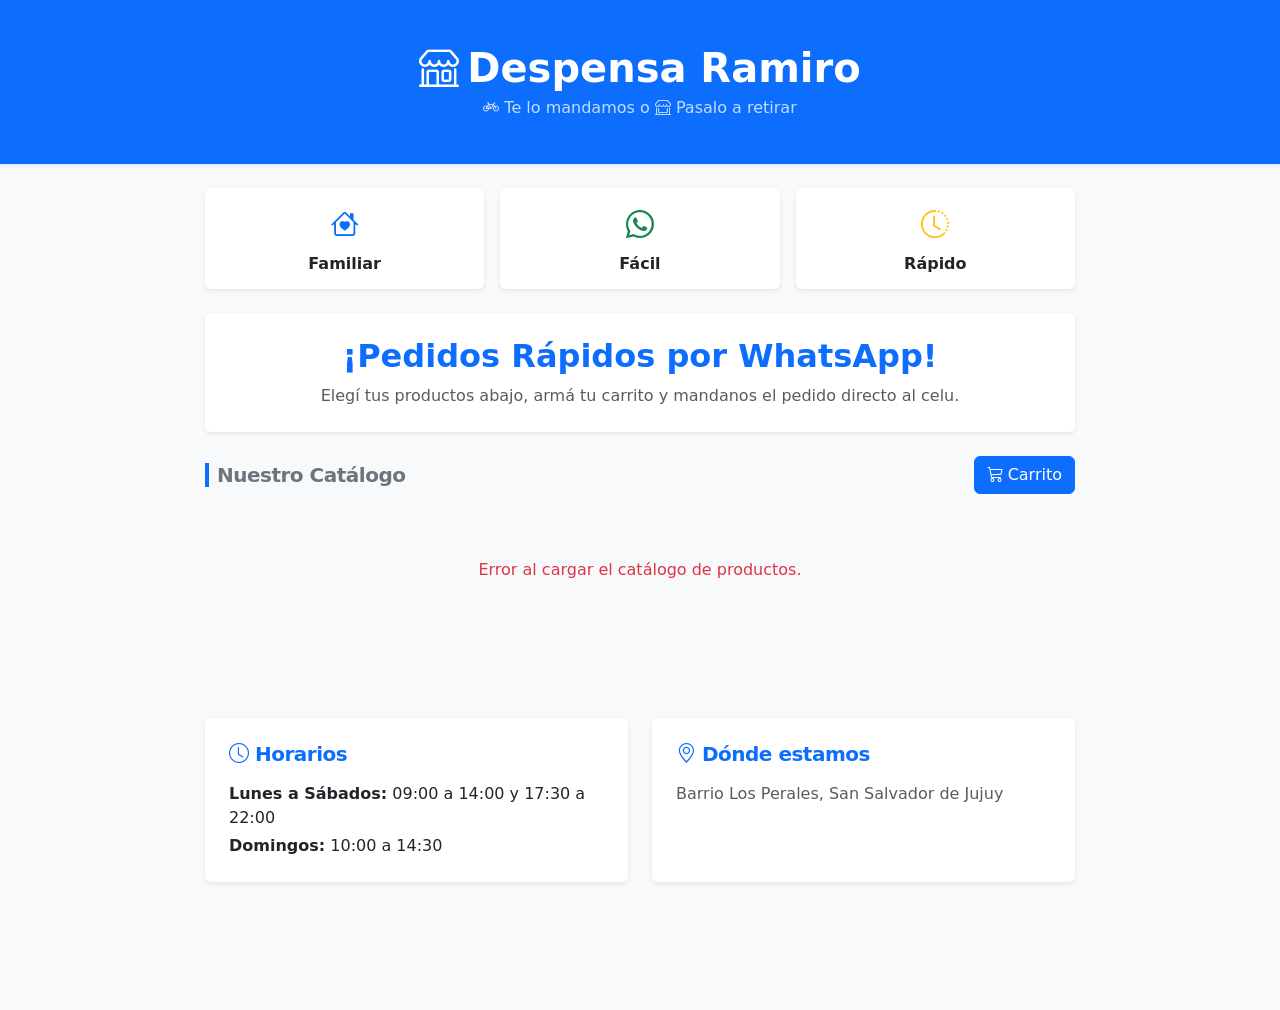
==== index.html @ fd493c64 "Añadiendo funcionalidades" ====
<!DOCTYPE html>
<html lang="es">
<head>
    <meta charset="UTF-8">
    <meta name="viewport" content="width=device-width, initial-scale=1.0">
    <title>Despensa Ramiro - Tu Almacén de Confianza</title>
    <!-- Bootstrap CSS -->
    <link href="https://cdn.jsdelivr.net/npm/bootstrap@5.3.3/dist/css/bootstrap.min.css" rel="stylesheet">
    <!-- Bootstrap Icons -->
    <link rel="stylesheet" href="https://cdn.jsdelivr.net/npm/bootstrap-icons@1.11.3/font/bootstrap-icons.min.css">
    <link rel="stylesheet" href="styles.css">
</head>
<body class="bg-light">

    <header class="bg-primary text-white py-4 shadow-sm sticky-top">
        <div class="container text-center">
            <h1 class="fw-bold mb-1"><i class="bi bi-shop me-2"></i>Despensa Ramiro</h1>
            <p class="mb-0 opacity-75">
                <i class="bi bi-bicycle"></i> Te lo mandamos o 
                <i class="bi bi-shop-window"></i> Pasalo a retirar
            </p>
        </div>
    </header>

    <div class="container my-4">
        
        <div class="row g-3 mb-4">
            <div class="col-4 text-center">
                <div class="bg-white p-3 rounded shadow-sm h-100">
                    <i class="bi bi-house-heart text-primary fs-3"></i>
                    <h6 class="mt-2 fw-bold mb-0">Familiar</h6>
                </div>
            </div>
            <div class="col-4 text-center">
                <div class="bg-white p-3 rounded shadow-sm h-100">
                    <i class="bi bi-whatsapp text-success fs-3"></i>
                    <h6 class="mt-2 fw-bold mb-0">Fácil</h6>
                </div>
            </div>
            <div class="col-4 text-center">
                <div class="bg-white p-3 rounded shadow-sm h-100">
                    <i class="bi bi-clock-history text-warning fs-3"></i>
                    <h6 class="mt-2 fw-bold mb-0">Rápido</h6>
                </div>
            </div>
        </div>

        <div class="card border-0 shadow-sm p-4 mb-4 text-center bg-white">
            <h2 class="text-primary fw-bold">¡Pedidos Rápidos por WhatsApp!</h2>
            <p class="text-muted mb-0">Elegí tus productos abajo, armá tu carrito y mandanos el pedido directo al celu.</p>
        </div>

        <div class="d-flex justify-content-between align-items-center mb-3">
            <h3 class="m-0 border-start border-primary border-4 ps-2 fw-bold text-secondary">Nuestro Catálogo</h3>
            <button class="btn btn-primary position-relative" data-bs-toggle="modal" data-bs-target="#cartModal">
                <i class="bi bi-cart3"></i> Carrito
                <span id="cart-badge" class="position-absolute top-0 start-100 translate-middle badge rounded-pill bg-danger d-none">
                    0
                </span>
            </button>
        </div>
        
        <div class="row g-3" id="contenedor-productos">
            <!-- Los productos se cargarán aquí desde script.js -->
        </div>

        <div class="row mt-5 mb-5 g-4">
            <div class="col-md-6">
                <div class="bg-white p-4 rounded shadow-sm h-100">
                    <h3 class="fw-bold fs-5 mb-3 text-primary"><i class="bi bi-clock"></i> Horarios</h3>
                    <p class="mb-1"><strong>Lunes a Sábados:</strong> 09:00 a 14:00 y 17:30 a 22:00</p>
                    <p class="mb-0"><strong>Domingos:</strong> 10:00 a 14:30</p>
                </div>
            </div>
            <div class="col-md-6">
                <div class="bg-white p-4 rounded shadow-sm h-100">
                    <h3 class="fw-bold fs-5 mb-3 text-primary"><i class="bi bi-geo-alt"></i> Dónde estamos</h3>
                    <p class="mb-0 text-muted">Barrio Los Perales, San Salvador de Jujuy</p>
                </div>
            </div>
        </div>
    </div>

    <!-- Modal del Carrito -->
    <div class="modal fade" id="cartModal" tabindex="-1" aria-labelledby="cartModalLabel" aria-hidden="true">
        <div class="modal-dialog modal-dialog-centered">
            <div class="modal-content">
                <div class="modal-header bg-light">
                    <h5 class="modal-title fw-bold" id="cartModalLabel"><i class="bi bi-cart3 me-2"></i>Tu Pedido</h5>
                    <button type="button" class="btn-close" data-bs-dismiss="modal" aria-label="Close"></button>
                </div>
                <div class="modal-body">
                    <div id="carrito-vacio" class="text-center py-4">
                        <i class="bi bi-cart-x display-4 text-muted"></i>
                        <p class="mt-2 text-muted">Aún no has agregado productos</p>
                    </div>
                    <div id="lista-carrito" class="d-none">
                        <!-- Items del carrito se generan dinámicamente -->
                        <div id="items-contenedor-modal"></div>
                    </div>
                    <hr>
                    <div class="d-flex justify-content-between align-items-center">
                        <span class="fw-bold fs-5">Total Estimado:</span>
                        <span id="total-precio-modal" class="fw-bold fs-4 text-success">$0.00</span>
                    </div>
                </div>
                <div class="modal-footer">
                    <button type="button" class="btn btn-secondary border-0" data-bs-dismiss="modal">Seguir Comprando</button>
                    <button type="button" class="btn btn-success px-4 fw-bold shadow-sm" id="btn-finalizar-pedido" onclick="enviarPedido(event)" disabled>
                        <i class="bi bi-whatsapp"></i> Enviar Pedido
                    </button>
                </div>
            </div>
        </div>
    </div>

    <!-- Modal de Alerta (Stock) -->
    <div class="modal fade" id="alertModal" tabindex="-1" aria-hidden="true">
        <div class="modal-dialog modal-sm modal-dialog-centered">
            <div class="modal-content border-0 shadow">
                <div class="modal-body text-center p-4">
                    <i class="bi bi-exclamation-triangle text-warning display-4"></i>
                    <h5 class="fw-bold mt-3">¡Atención!</h5>
                    <p id="alertModalMessage" class="text-muted mb-0">Has alcanzado el límite de stock disponible.</p>
                    <button type="button" class="btn btn-primary w-100 mt-4 fw-bold" data-bs-dismiss="modal">Entendido</button>
                </div>
            </div>
        </div>
    </div>

    <!-- Barra fija inferior para el móvil -->
    <div class="barra-pedido d-md-none bg-white border-top p-3 fixed-bottom shadow-lg">
        <div class="container d-flex justify-content-between align-items-center">
            <div class="total-texto d-flex flex-column">
                <small class="text-muted fw-bold">TOTAL ESTIMADO</small>
                <span id="total-precio" class="fw-bold text-success fs-5">$0.00</span>
            </div>
            <button class="btn btn-success fw-bold px-4" data-bs-toggle="modal" data-bs-target="#cartModal">
                Ver Carrito
            </button>
        </div>
    </div>

    <!-- Bootstrap JS Bundle -->
    <script src="https://cdn.jsdelivr.net/npm/bootstrap@5.3.3/dist/js/bootstrap.bundle.min.js"></script>
    <script src="script.js"></script>
</body>
</html>
---- styles.css ----
/* Estilos personalizados para Despensa Ramiro */
:root {
    --primary-color: #0d6efd;
}

body {
    background-color: #f8f9fa;
    font-family: 'Segoe UI', system-ui, -apple-system, sans-serif;
    padding-bottom: 80px; /* Espacio para la barra fija */
}

/* Header sticky con blur opcional */
header {
    z-index: 1030;
    backdrop-filter: blur(5px);
    -webkit-backdrop-filter: blur(5px);
}

/* Catálogo */
.card {
    transition: transform 0.2s ease;
}

.card:hover {
    transform: translateY(-3px);
}

.card-img-top {
    transition: opacity 0.3s;
}

.card:hover .card-img-top {
    opacity: 0.9;
}

/* Barra inferior móvil */
.barra-pedido {
    z-index: 1040;
}

@media (min-width: 768px) {
    .barra-pedido {
        display: none !important;
    }
}

/* Ajustes para el Modal */
.modal-body {
    max-height: 400px;
    overflow-y: auto;
}

/* Estilo para items agotados */
.btn:disabled {
    cursor: not-allowed;
}

/* Badge del carrito con animación si cambia (opcional) */
#cart-badge {
    transition: all 0.3s;
}

/* Títulos de sección */
h3 {
    font-size: 1.25rem;
    letter-spacing: -0.5px;
}

.container {
    max-width: 900px;
    margin: 20px auto;
    padding: 0 15px;
}

/* Estilos de la nueva sección Features */
.features-grid {
    display: grid;
    grid-template-columns: repeat(3, 1fr);
    gap: 15px;
    margin-bottom: 25px;
}

.feature-item {
    background: white;
    padding: 15px 10px;
    border-radius: 10px;
    text-align: center;
    box-shadow: 0 2px 5px rgba(0,0,0,0.05);
}

.feature-item i {
    font-size: 1.5rem;
    color: #2563eb;
    margin-bottom: 8px;
}

.feature-item h4 {
    font-size: 0.9rem;
    color: #1e293b;
    margin-bottom: 4px;
}

.feature-item p {
    font-size: 0.75rem;
    color: #64748b;
}

@media (max-width: 600px) {
    .features-grid {
        grid-template-columns: 1fr;
    }
}

.banner {
    background-color: #ffffff;
    padding: 20px;
    border-radius: 12px;
    text-align: center;
    margin-bottom: 30px;
    box-shadow: 0 4px 6px rgba(0,0,0,0.05);
    border-left: 5px solid #25d366;
}

.banner h2 {
    color: #1e3a8a;
    margin-bottom: 10px;
}

.catalog-title {
    margin-bottom: 20px;
    color: #1e293b;
    font-size: 1.4rem;
    border-bottom: 2px solid #e2e8f0;
    padding-bottom: 10px;
    display: flex;
    align-items: center;
    gap: 10px;
}

.grid-productos {
    display: grid;
    grid-template-columns: repeat(auto-fill, minmax(200px, 1fr));
    gap: 20px;
    margin-bottom: 40px;
}

.producto-card {
    background: white;
    border-radius: 12px;
    padding: 15px;
    text-align: center;
    box-shadow: 0 4px 6px rgba(0,0,0,0.05);
    display: flex;
    flex-direction: column;
    justify-content: space-between;
    border: 1px solid #e2e8f0;
    transition: transform 0.2s, box-shadow 0.2s;
}

.producto-card:hover {
    transform: translateY(-5px);
    box-shadow: 0 8px 15px rgba(0,0,0,0.1);
}

.producto-img {
    width: 100%;
    height: 140px;
    object-fit: cover;
    border-radius: 8px;
    background-color: #f1f5f9;
    margin-bottom: 12px;
}

.producto-nombre {
    font-size: 1.05rem;
    font-weight: 600;
    margin-bottom: 8px;
    color: #0f172a;
}

.producto-precio {
    color: #16a34a;
    font-weight: 800;
    font-size: 1.25rem;
    margin-bottom: 15px;
}

.btn-agregar {
    background-color: #1e3a8a;
    color: white;
    border: none;
    padding: 10px;
    border-radius: 6px;
    cursor: pointer;
    font-size: 0.9rem;
    font-weight: 600;
    width: 100%;
    transition: background 0.2s;
    display: flex;
    justify-content: center;
    align-items: center;
    gap: 8px;
}

.btn-agregar:hover {
    background-color: #1d4ed8;
}

/* Estilos de la nueva sección Info/Contacto */
.info-section {
    display: grid;
    grid-template-columns: repeat(auto-fit, minmax(250px, 1fr));
    gap: 20px;
    margin-bottom: 30px;
}

.info-box {
    background: #e2e8f0;
    padding: 20px;
    border-radius: 10px;
    color: #334155;
}

.info-box h3 {
    margin-bottom: 10px;
    color: #0f172a;
    display: flex;
    align-items: center;
    gap: 8px;
}

.info-box p {
    font-size: 0.9rem;
    margin-bottom: 5px;
}

/* Barra fija inferior mejorada */
.barra-pedido {
    position: fixed;
    bottom: 0;
    left: 0;
    right: 0;
    background-color: white;
    padding: 15px 20px;
    box-shadow: 0 -4px 15px rgba(0,0,0,0.1);
    display: flex;
    justify-content: space-between;
    align-items: center;
    z-index: 1000;
}

.total-texto {
    font-size: 0.9rem;
    font-weight: 600;
    color: #64748b;
    line-height: 1.2;
}

#total-precio {
    font-size: 1.4rem;
    font-weight: 800;
    color: #16a34a;
}

.btn-whatsapp {
    background: linear-gradient(135deg, #25d366, #128c7e);
    color: white;
    text-decoration: none;
    padding: 12px 25px;
    border-radius: 8px;
    font-weight: bold;
    font-size: 1.05rem;
    display: flex;
    align-items: center;
    gap: 10px;
    box-shadow: 0 4px 10px rgba(37, 211, 102, 0.3);
    transition: transform 0.2s;
}

.btn-whatsapp:hover {
    transform: scale(1.02);
}

@media (max-width: 400px) {
    .btn-whatsapp {
        padding: 10px 15px;
        font-size: 0.95rem;
    }
}
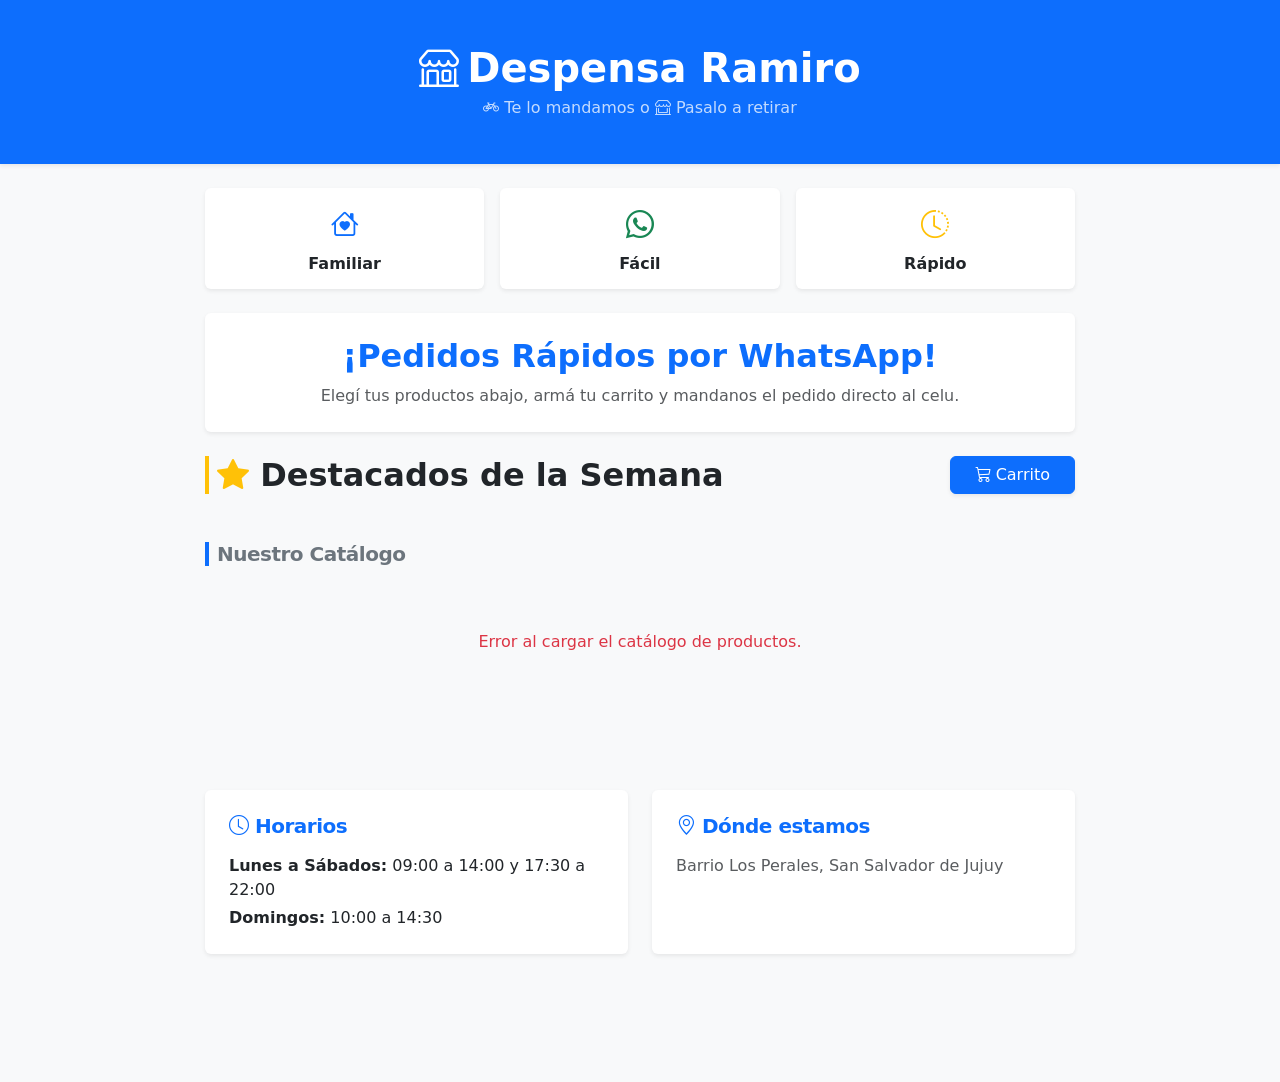
==== commit cb757016: "Añadiendo más productos y productos destacados" ====
--- a/index.html
+++ b/index.html
@@ -4,9 +4,7 @@
     <meta charset="UTF-8">
     <meta name="viewport" content="width=device-width, initial-scale=1.0">
     <title>Despensa Ramiro - Tu Almacén de Confianza</title>
-    <!-- Bootstrap CSS -->
     <link href="https://cdn.jsdelivr.net/npm/bootstrap@5.3.3/dist/css/bootstrap.min.css" rel="stylesheet">
-    <!-- Bootstrap Icons -->
     <link rel="stylesheet" href="https://cdn.jsdelivr.net/npm/bootstrap-icons@1.11.3/font/bootstrap-icons.min.css">
     <link rel="stylesheet" href="styles.css">
 </head>
@@ -50,19 +48,27 @@
             <p class="text-muted mb-0">Elegí tus productos abajo, armá tu carrito y mandanos el pedido directo al celu.</p>
         </div>
 
-        <div class="d-flex justify-content-between align-items-center mb-3">
-            <h3 class="m-0 border-start border-primary border-4 ps-2 fw-bold text-secondary">Nuestro Catálogo</h3>
-            <button class="btn btn-primary position-relative" data-bs-toggle="modal" data-bs-target="#cartModal">
+        <div class="d-flex justify-content-between align-items-center mb-4">
+            <h2 class="m-0 border-start border-warning border-4 ps-2 fw-bold text-dark">
+                <i class="bi bi-star-fill text-warning"></i> Destacados de la Semana
+            </h2>
+            <button class="btn btn-primary position-relative px-4 shadow-sm" data-bs-toggle="modal" data-bs-target="#cartModal">
                 <i class="bi bi-cart3"></i> Carrito
                 <span id="cart-badge" class="position-absolute top-0 start-100 translate-middle badge rounded-pill bg-danger d-none">
                     0
                 </span>
             </button>
         </div>
+
+        <div class="row g-4 mb-5" id="contenedor-destacados">
+            </div>
+
+        <div class="d-flex justify-content-between align-items-center mb-3">
+            <h3 class="m-0 border-start border-primary border-4 ps-2 fw-bold text-secondary">Nuestro Catálogo</h3>
+        </div>
         
         <div class="row g-3" id="contenedor-productos">
-            <!-- Los productos se cargarán aquí desde script.js -->
-        </div>
+            </div>
 
         <div class="row mt-5 mb-5 g-4">
             <div class="col-md-6">
@@ -81,7 +87,6 @@
         </div>
     </div>
 
-    <!-- Modal del Carrito -->
     <div class="modal fade" id="cartModal" tabindex="-1" aria-labelledby="cartModalLabel" aria-hidden="true">
         <div class="modal-dialog modal-dialog-centered">
             <div class="modal-content">
@@ -95,7 +100,6 @@
                         <p class="mt-2 text-muted">Aún no has agregado productos</p>
                     </div>
                     <div id="lista-carrito" class="d-none">
-                        <!-- Items del carrito se generan dinámicamente -->
                         <div id="items-contenedor-modal"></div>
                     </div>
                     <hr>
@@ -114,7 +118,6 @@
         </div>
     </div>
 
-    <!-- Modal de Alerta (Stock) -->
     <div class="modal fade" id="alertModal" tabindex="-1" aria-hidden="true">
         <div class="modal-dialog modal-sm modal-dialog-centered">
             <div class="modal-content border-0 shadow">
@@ -128,7 +131,6 @@
         </div>
     </div>
 
-    <!-- Barra fija inferior para el móvil -->
     <div class="barra-pedido d-md-none bg-white border-top p-3 fixed-bottom shadow-lg">
         <div class="container d-flex justify-content-between align-items-center">
             <div class="total-texto d-flex flex-column">
@@ -141,7 +143,6 @@
         </div>
     </div>
 
-    <!-- Bootstrap JS Bundle -->
     <script src="https://cdn.jsdelivr.net/npm/bootstrap@5.3.3/dist/js/bootstrap.bundle.min.js"></script>
     <script src="script.js"></script>
 </body>
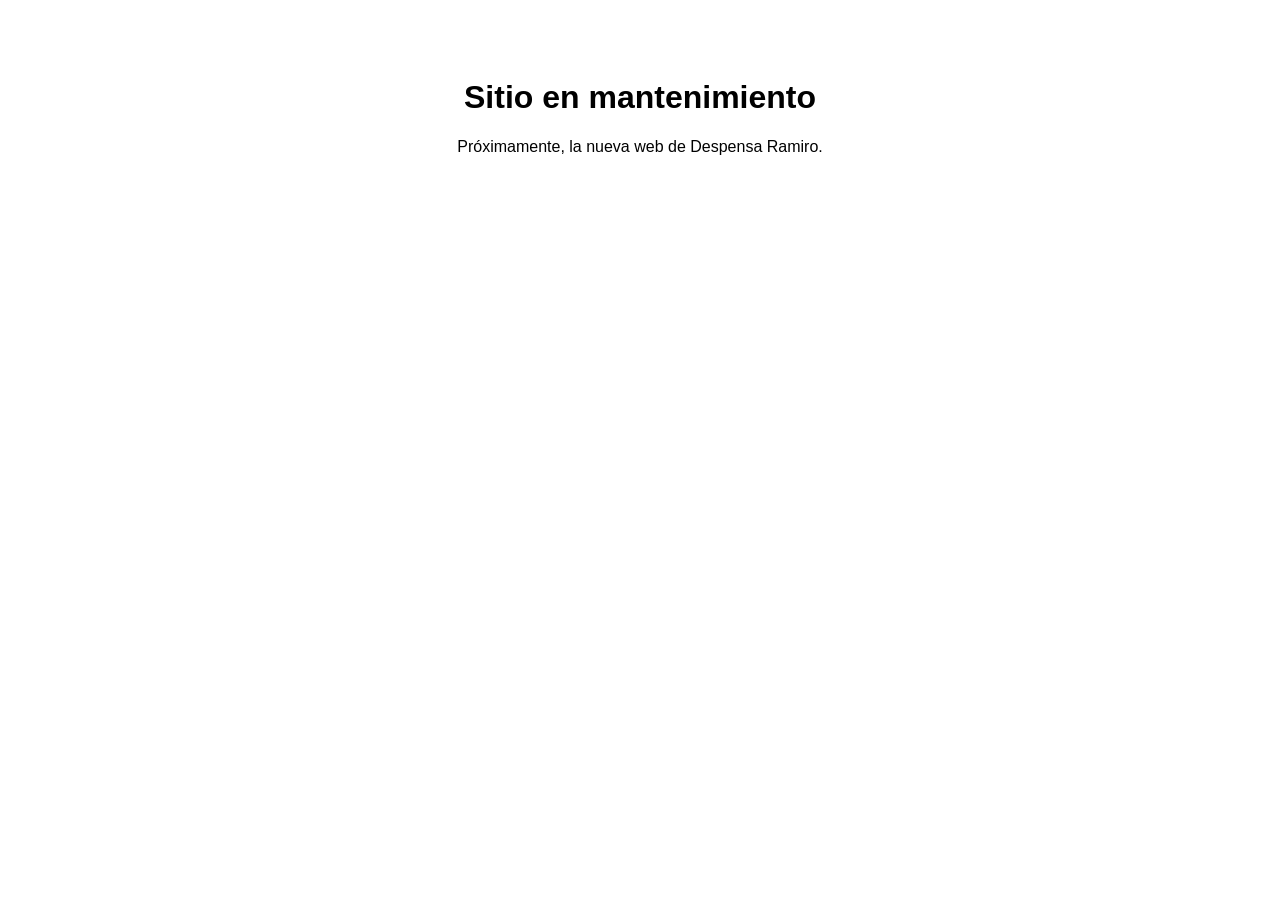
==== commit 7fa9d134: "Pantalla de mantenimiento" ====
--- a/index.html
+++ b/index.html
@@ -1,149 +1,8 @@
 <!DOCTYPE html>
-<html lang="es">
-<head>
-    <meta charset="UTF-8">
-    <meta name="viewport" content="width=device-width, initial-scale=1.0">
-    <title>Despensa Ramiro - Tu Almacén de Confianza</title>
-    <link href="https://cdn.jsdelivr.net/npm/bootstrap@5.3.3/dist/css/bootstrap.min.css" rel="stylesheet">
-    <link rel="stylesheet" href="https://cdn.jsdelivr.net/npm/bootstrap-icons@1.11.3/font/bootstrap-icons.min.css">
-    <link rel="stylesheet" href="styles.css">
-</head>
-<body class="bg-light">
-
-    <header class="bg-primary text-white py-4 shadow-sm sticky-top">
-        <div class="container text-center">
-            <h1 class="fw-bold mb-1"><i class="bi bi-shop me-2"></i>Despensa Ramiro</h1>
-            <p class="mb-0 opacity-75">
-                <i class="bi bi-bicycle"></i> Te lo mandamos o 
-                <i class="bi bi-shop-window"></i> Pasalo a retirar
-            </p>
-        </div>
-    </header>
-
-    <div class="container my-4">
-        
-        <div class="row g-3 mb-4">
-            <div class="col-4 text-center">
-                <div class="bg-white p-3 rounded shadow-sm h-100">
-                    <i class="bi bi-house-heart text-primary fs-3"></i>
-                    <h6 class="mt-2 fw-bold mb-0">Familiar</h6>
-                </div>
-            </div>
-            <div class="col-4 text-center">
-                <div class="bg-white p-3 rounded shadow-sm h-100">
-                    <i class="bi bi-whatsapp text-success fs-3"></i>
-                    <h6 class="mt-2 fw-bold mb-0">Fácil</h6>
-                </div>
-            </div>
-            <div class="col-4 text-center">
-                <div class="bg-white p-3 rounded shadow-sm h-100">
-                    <i class="bi bi-clock-history text-warning fs-3"></i>
-                    <h6 class="mt-2 fw-bold mb-0">Rápido</h6>
-                </div>
-            </div>
-        </div>
-
-        <div class="card border-0 shadow-sm p-4 mb-4 text-center bg-white">
-            <h2 class="text-primary fw-bold">¡Pedidos Rápidos por WhatsApp!</h2>
-            <p class="text-muted mb-0">Elegí tus productos abajo, armá tu carrito y mandanos el pedido directo al celu.</p>
-        </div>
-
-        <div class="d-flex justify-content-between align-items-center mb-4">
-            <h2 class="m-0 border-start border-warning border-4 ps-2 fw-bold text-dark">
-                <i class="bi bi-star-fill text-warning"></i> Destacados de la Semana
-            </h2>
-            <button class="btn btn-primary position-relative px-4 shadow-sm" data-bs-toggle="modal" data-bs-target="#cartModal">
-                <i class="bi bi-cart3"></i> Carrito
-                <span id="cart-badge" class="position-absolute top-0 start-100 translate-middle badge rounded-pill bg-danger d-none">
-                    0
-                </span>
-            </button>
-        </div>
-
-        <div class="row g-4 mb-5" id="contenedor-destacados">
-            </div>
-
-        <div class="d-flex justify-content-between align-items-center mb-3">
-            <h3 class="m-0 border-start border-primary border-4 ps-2 fw-bold text-secondary">Nuestro Catálogo</h3>
-        </div>
-        
-        <div class="row g-3" id="contenedor-productos">
-            </div>
-
-        <div class="row mt-5 mb-5 g-4">
-            <div class="col-md-6">
-                <div class="bg-white p-4 rounded shadow-sm h-100">
-                    <h3 class="fw-bold fs-5 mb-3 text-primary"><i class="bi bi-clock"></i> Horarios</h3>
-                    <p class="mb-1"><strong>Lunes a Sábados:</strong> 09:00 a 14:00 y 17:30 a 22:00</p>
-                    <p class="mb-0"><strong>Domingos:</strong> 10:00 a 14:30</p>
-                </div>
-            </div>
-            <div class="col-md-6">
-                <div class="bg-white p-4 rounded shadow-sm h-100">
-                    <h3 class="fw-bold fs-5 mb-3 text-primary"><i class="bi bi-geo-alt"></i> Dónde estamos</h3>
-                    <p class="mb-0 text-muted">Barrio Los Perales, San Salvador de Jujuy</p>
-                </div>
-            </div>
-        </div>
-    </div>
-
-    <div class="modal fade" id="cartModal" tabindex="-1" aria-labelledby="cartModalLabel" aria-hidden="true">
-        <div class="modal-dialog modal-dialog-centered">
-            <div class="modal-content">
-                <div class="modal-header bg-light">
-                    <h5 class="modal-title fw-bold" id="cartModalLabel"><i class="bi bi-cart3 me-2"></i>Tu Pedido</h5>
-                    <button type="button" class="btn-close" data-bs-dismiss="modal" aria-label="Close"></button>
-                </div>
-                <div class="modal-body">
-                    <div id="carrito-vacio" class="text-center py-4">
-                        <i class="bi bi-cart-x display-4 text-muted"></i>
-                        <p class="mt-2 text-muted">Aún no has agregado productos</p>
-                    </div>
-                    <div id="lista-carrito" class="d-none">
-                        <div id="items-contenedor-modal"></div>
-                    </div>
-                    <hr>
-                    <div class="d-flex justify-content-between align-items-center">
-                        <span class="fw-bold fs-5">Total Estimado:</span>
-                        <span id="total-precio-modal" class="fw-bold fs-4 text-success">$0.00</span>
-                    </div>
-                </div>
-                <div class="modal-footer">
-                    <button type="button" class="btn btn-secondary border-0" data-bs-dismiss="modal">Seguir Comprando</button>
-                    <button type="button" class="btn btn-success px-4 fw-bold shadow-sm" id="btn-finalizar-pedido" onclick="enviarPedido(event)" disabled>
-                        <i class="bi bi-whatsapp"></i> Enviar Pedido
-                    </button>
-                </div>
-            </div>
-        </div>
-    </div>
-
-    <div class="modal fade" id="alertModal" tabindex="-1" aria-hidden="true">
-        <div class="modal-dialog modal-sm modal-dialog-centered">
-            <div class="modal-content border-0 shadow">
-                <div class="modal-body text-center p-4">
-                    <i class="bi bi-exclamation-triangle text-warning display-4"></i>
-                    <h5 class="fw-bold mt-3">¡Atención!</h5>
-                    <p id="alertModalMessage" class="text-muted mb-0">Has alcanzado el límite de stock disponible.</p>
-                    <button type="button" class="btn btn-primary w-100 mt-4 fw-bold" data-bs-dismiss="modal">Entendido</button>
-                </div>
-            </div>
-        </div>
-    </div>
-
-    <div class="barra-pedido d-md-none bg-white border-top p-3 fixed-bottom shadow-lg">
-        <div class="container d-flex justify-content-between align-items-center">
-            <div class="total-texto d-flex flex-column">
-                <small class="text-muted fw-bold">TOTAL ESTIMADO</small>
-                <span id="total-precio" class="fw-bold text-success fs-5">$0.00</span>
-            </div>
-            <button class="btn btn-success fw-bold px-4" data-bs-toggle="modal" data-bs-target="#cartModal">
-                Ver Carrito
-            </button>
-        </div>
-    </div>
-
-    <script src="https://cdn.jsdelivr.net/npm/bootstrap@5.3.3/dist/js/bootstrap.bundle.min.js"></script>
-    <script src="script.js"></script>
+<html>
+<head><title>Mantenimiento</title></head>
+<body style="text-align: center; padding: 50px; font-family: sans-serif;">
+    <h1>Sitio en mantenimiento</h1>
+    <p>Próximamente, la nueva web de Despensa Ramiro.</p>
 </body>
 </html>
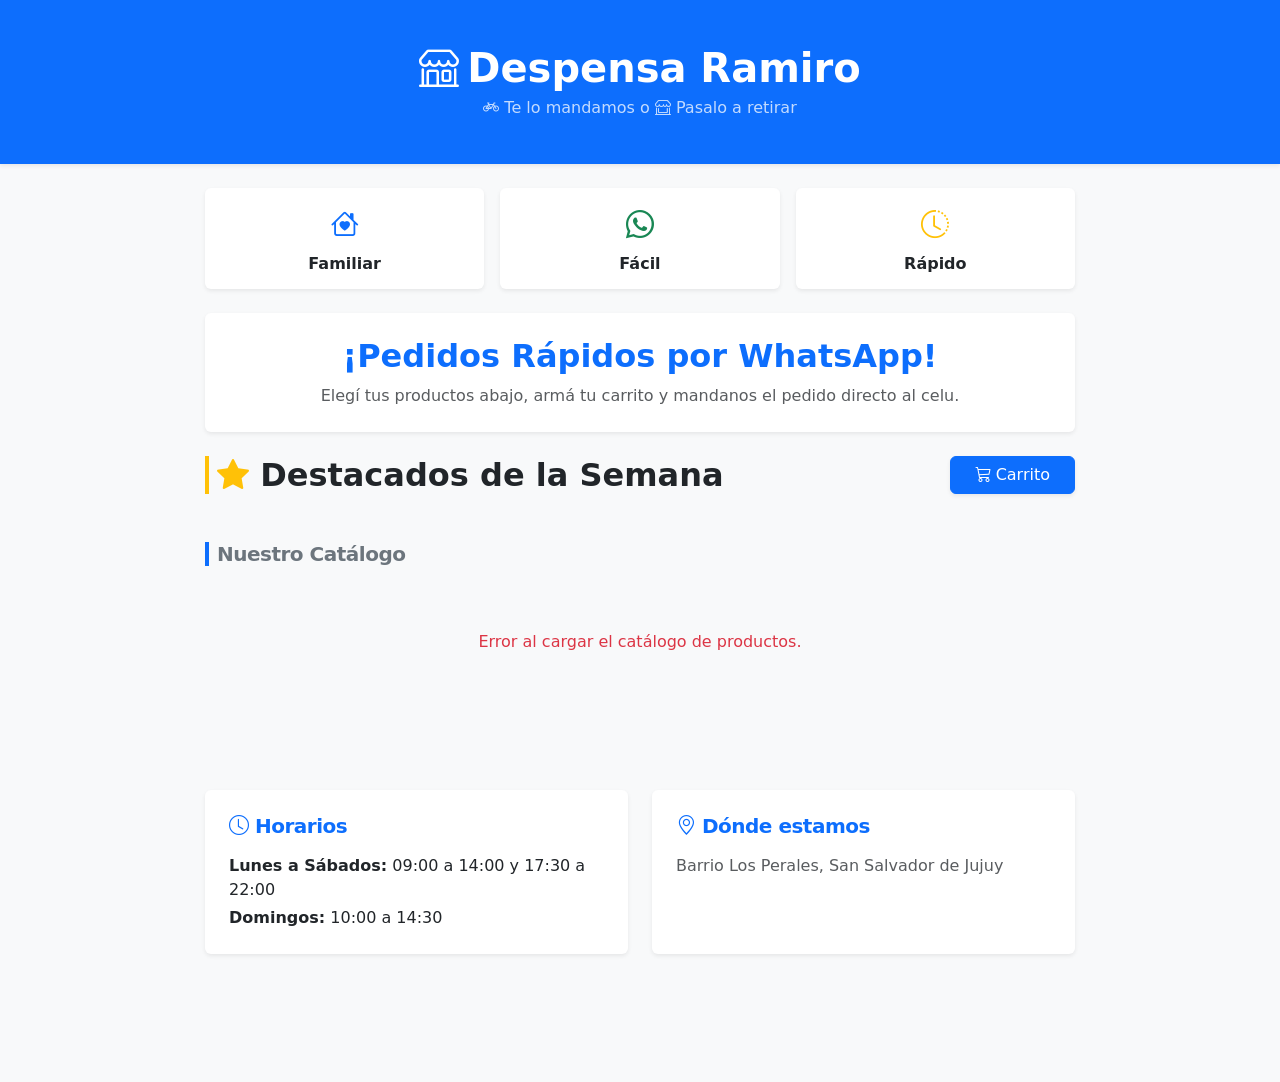
==== commit 6d2d8a00: "Nombre arreglado" ====
--- a/index.html
+++ b/index.html
@@ -1,8 +1,149 @@
-<!DOCTYPE html>
-<html>
-<head><title>Mantenimiento</title></head>
-<body style="text-align: center; padding: 50px; font-family: sans-serif;">
-    <h1>Sitio en mantenimiento</h1>
-    <p>Próximamente, la nueva web de Despensa Ramiro.</p>
-</body>
+<!DOCTYPE html>
+<html lang="es">
+<head>
+    <meta charset="UTF-8">
+    <meta name="viewport" content="width=device-width, initial-scale=1.0">
+    <title>Despensa Ramiro - Tu Almacén de Confianza</title>
+    <link href="https://cdn.jsdelivr.net/npm/bootstrap@5.3.3/dist/css/bootstrap.min.css" rel="stylesheet">
+    <link rel="stylesheet" href="https://cdn.jsdelivr.net/npm/bootstrap-icons@1.11.3/font/bootstrap-icons.min.css">
+    <link rel="stylesheet" href="styles.css">
+</head>
+<body class="bg-light">
+
+    <header class="bg-primary text-white py-4 shadow-sm sticky-top">
+        <div class="container text-center">
+            <h1 class="fw-bold mb-1"><i class="bi bi-shop me-2"></i>Despensa Ramiro</h1>
+            <p class="mb-0 opacity-75">
+                <i class="bi bi-bicycle"></i> Te lo mandamos o 
+                <i class="bi bi-shop-window"></i> Pasalo a retirar
+            </p>
+        </div>
+    </header>
+
+    <div class="container my-4">
+        
+        <div class="row g-3 mb-4">
+            <div class="col-4 text-center">
+                <div class="bg-white p-3 rounded shadow-sm h-100">
+                    <i class="bi bi-house-heart text-primary fs-3"></i>
+                    <h6 class="mt-2 fw-bold mb-0">Familiar</h6>
+                </div>
+            </div>
+            <div class="col-4 text-center">
+                <div class="bg-white p-3 rounded shadow-sm h-100">
+                    <i class="bi bi-whatsapp text-success fs-3"></i>
+                    <h6 class="mt-2 fw-bold mb-0">Fácil</h6>
+                </div>
+            </div>
+            <div class="col-4 text-center">
+                <div class="bg-white p-3 rounded shadow-sm h-100">
+                    <i class="bi bi-clock-history text-warning fs-3"></i>
+                    <h6 class="mt-2 fw-bold mb-0">Rápido</h6>
+                </div>
+            </div>
+        </div>
+
+        <div class="card border-0 shadow-sm p-4 mb-4 text-center bg-white">
+            <h2 class="text-primary fw-bold">¡Pedidos Rápidos por WhatsApp!</h2>
+            <p class="text-muted mb-0">Elegí tus productos abajo, armá tu carrito y mandanos el pedido directo al celu.</p>
+        </div>
+
+        <div class="d-flex justify-content-between align-items-center mb-4">
+            <h2 class="m-0 border-start border-warning border-4 ps-2 fw-bold text-dark">
+                <i class="bi bi-star-fill text-warning"></i> Destacados de la Semana
+            </h2>
+            <button class="btn btn-primary position-relative px-4 shadow-sm" data-bs-toggle="modal" data-bs-target="#cartModal">
+                <i class="bi bi-cart3"></i> Carrito
+                <span id="cart-badge" class="position-absolute top-0 start-100 translate-middle badge rounded-pill bg-danger d-none">
+                    0
+                </span>
+            </button>
+        </div>
+
+        <div class="row g-4 mb-5" id="contenedor-destacados">
+            </div>
+
+        <div class="d-flex justify-content-between align-items-center mb-3">
+            <h3 class="m-0 border-start border-primary border-4 ps-2 fw-bold text-secondary">Nuestro Catálogo</h3>
+        </div>
+        
+        <div class="row g-3" id="contenedor-productos">
+            </div>
+
+        <div class="row mt-5 mb-5 g-4">
+            <div class="col-md-6">
+                <div class="bg-white p-4 rounded shadow-sm h-100">
+                    <h3 class="fw-bold fs-5 mb-3 text-primary"><i class="bi bi-clock"></i> Horarios</h3>
+                    <p class="mb-1"><strong>Lunes a Sábados:</strong> 09:00 a 14:00 y 17:30 a 22:00</p>
+                    <p class="mb-0"><strong>Domingos:</strong> 10:00 a 14:30</p>
+                </div>
+            </div>
+            <div class="col-md-6">
+                <div class="bg-white p-4 rounded shadow-sm h-100">
+                    <h3 class="fw-bold fs-5 mb-3 text-primary"><i class="bi bi-geo-alt"></i> Dónde estamos</h3>
+                    <p class="mb-0 text-muted">Barrio Los Perales, San Salvador de Jujuy</p>
+                </div>
+            </div>
+        </div>
+    </div>
+
+    <div class="modal fade" id="cartModal" tabindex="-1" aria-labelledby="cartModalLabel" aria-hidden="true">
+        <div class="modal-dialog modal-dialog-centered">
+            <div class="modal-content">
+                <div class="modal-header bg-light">
+                    <h5 class="modal-title fw-bold" id="cartModalLabel"><i class="bi bi-cart3 me-2"></i>Tu Pedido</h5>
+                    <button type="button" class="btn-close" data-bs-dismiss="modal" aria-label="Close"></button>
+                </div>
+                <div class="modal-body">
+                    <div id="carrito-vacio" class="text-center py-4">
+                        <i class="bi bi-cart-x display-4 text-muted"></i>
+                        <p class="mt-2 text-muted">Aún no has agregado productos</p>
+                    </div>
+                    <div id="lista-carrito" class="d-none">
+                        <div id="items-contenedor-modal"></div>
+                    </div>
+                    <hr>
+                    <div class="d-flex justify-content-between align-items-center">
+                        <span class="fw-bold fs-5">Total Estimado:</span>
+                        <span id="total-precio-modal" class="fw-bold fs-4 text-success">$0.00</span>
+                    </div>
+                </div>
+                <div class="modal-footer">
+                    <button type="button" class="btn btn-secondary border-0" data-bs-dismiss="modal">Seguir Comprando</button>
+                    <button type="button" class="btn btn-success px-4 fw-bold shadow-sm" id="btn-finalizar-pedido" onclick="enviarPedido(event)" disabled>
+                        <i class="bi bi-whatsapp"></i> Enviar Pedido
+                    </button>
+                </div>
+            </div>
+        </div>
+    </div>
+
+    <div class="modal fade" id="alertModal" tabindex="-1" aria-hidden="true">
+        <div class="modal-dialog modal-sm modal-dialog-centered">
+            <div class="modal-content border-0 shadow">
+                <div class="modal-body text-center p-4">
+                    <i class="bi bi-exclamation-triangle text-warning display-4"></i>
+                    <h5 class="fw-bold mt-3">¡Atención!</h5>
+                    <p id="alertModalMessage" class="text-muted mb-0">Has alcanzado el límite de stock disponible.</p>
+                    <button type="button" class="btn btn-primary w-100 mt-4 fw-bold" data-bs-dismiss="modal">Entendido</button>
+                </div>
+            </div>
+        </div>
+    </div>
+
+    <div class="barra-pedido d-md-none bg-white border-top p-3 fixed-bottom shadow-lg">
+        <div class="container d-flex justify-content-between align-items-center">
+            <div class="total-texto d-flex flex-column">
+                <small class="text-muted fw-bold">TOTAL ESTIMADO</small>
+                <span id="total-precio" class="fw-bold text-success fs-5">$0.00</span>
+            </div>
+            <button class="btn btn-success fw-bold px-4" data-bs-toggle="modal" data-bs-target="#cartModal">
+                Ver Carrito
+            </button>
+        </div>
+    </div>
+
+    <script src="https://cdn.jsdelivr.net/npm/bootstrap@5.3.3/dist/js/bootstrap.bundle.min.js"></script>
+    <script src="script.js"></script>
+</body>
 </html>
--- a/styles.css
+++ b/styles.css
@@ -0,0 +1,289 @@
+/* Estilos personalizados para Despensa Ramiro */
+:root {
+    --primary-color: #0d6efd;
+}
+
+body {
+    background-color: #f8f9fa;
+    font-family: 'Segoe UI', system-ui, -apple-system, sans-serif;
+    padding-bottom: 80px; /* Espacio para la barra fija */
+}
+
+/* Header sticky con blur opcional */
+header {
+    z-index: 1030;
+    backdrop-filter: blur(5px);
+    -webkit-backdrop-filter: blur(5px);
+}
+
+/* Catálogo */
+.card {
+    transition: transform 0.2s ease;
+}
+
+.card:hover {
+    transform: translateY(-3px);
+}
+
+.card-img-top {
+    transition: opacity 0.3s;
+}
+
+.card:hover .card-img-top {
+    opacity: 0.9;
+}
+
+/* Barra inferior móvil */
+.barra-pedido {
+    z-index: 1040;
+}
+
+@media (min-width: 768px) {
+    .barra-pedido {
+        display: none !important;
+    }
+}
+
+/* Ajustes para el Modal */
+.modal-body {
+    max-height: 400px;
+    overflow-y: auto;
+}
+
+/* Estilo para items agotados */
+.btn:disabled {
+    cursor: not-allowed;
+}
+
+/* Badge del carrito con animación si cambia (opcional) */
+#cart-badge {
+    transition: all 0.3s;
+}
+
+/* Títulos de sección */
+h3 {
+    font-size: 1.25rem;
+    letter-spacing: -0.5px;
+}
+
+.container {
+    max-width: 900px;
+    margin: 20px auto;
+    padding: 0 15px;
+}
+
+/* Estilos de la nueva sección Features */
+.features-grid {
+    display: grid;
+    grid-template-columns: repeat(3, 1fr);
+    gap: 15px;
+    margin-bottom: 25px;
+}
+
+.feature-item {
+    background: white;
+    padding: 15px 10px;
+    border-radius: 10px;
+    text-align: center;
+    box-shadow: 0 2px 5px rgba(0,0,0,0.05);
+}
+
+.feature-item i {
+    font-size: 1.5rem;
+    color: #2563eb;
+    margin-bottom: 8px;
+}
+
+.feature-item h4 {
+    font-size: 0.9rem;
+    color: #1e293b;
+    margin-bottom: 4px;
+}
+
+.feature-item p {
+    font-size: 0.75rem;
+    color: #64748b;
+}
+
+@media (max-width: 600px) {
+    .features-grid {
+        grid-template-columns: 1fr;
+    }
+}
+
+.banner {
+    background-color: #ffffff;
+    padding: 20px;
+    border-radius: 12px;
+    text-align: center;
+    margin-bottom: 30px;
+    box-shadow: 0 4px 6px rgba(0,0,0,0.05);
+    border-left: 5px solid #25d366;
+}
+
+.banner h2 {
+    color: #1e3a8a;
+    margin-bottom: 10px;
+}
+
+.catalog-title {
+    margin-bottom: 20px;
+    color: #1e293b;
+    font-size: 1.4rem;
+    border-bottom: 2px solid #e2e8f0;
+    padding-bottom: 10px;
+    display: flex;
+    align-items: center;
+    gap: 10px;
+}
+
+.grid-productos {
+    display: grid;
+    grid-template-columns: repeat(auto-fill, minmax(200px, 1fr));
+    gap: 20px;
+    margin-bottom: 40px;
+}
+
+.producto-card {
+    background: white;
+    border-radius: 12px;
+    padding: 15px;
+    text-align: center;
+    box-shadow: 0 4px 6px rgba(0,0,0,0.05);
+    display: flex;
+    flex-direction: column;
+    justify-content: space-between;
+    border: 1px solid #e2e8f0;
+    transition: transform 0.2s, box-shadow 0.2s;
+}
+
+.producto-card:hover {
+    transform: translateY(-5px);
+    box-shadow: 0 8px 15px rgba(0,0,0,0.1);
+}
+
+.producto-img {
+    width: 100%;
+    height: 140px;
+    object-fit: cover;
+    border-radius: 8px;
+    background-color: #f1f5f9;
+    margin-bottom: 12px;
+}
+
+.producto-nombre {
+    font-size: 1.05rem;
+    font-weight: 600;
+    margin-bottom: 8px;
+    color: #0f172a;
+}
+
+.producto-precio {
+    color: #16a34a;
+    font-weight: 800;
+    font-size: 1.25rem;
+    margin-bottom: 15px;
+}
+
+.btn-agregar {
+    background-color: #1e3a8a;
+    color: white;
+    border: none;
+    padding: 10px;
+    border-radius: 6px;
+    cursor: pointer;
+    font-size: 0.9rem;
+    font-weight: 600;
+    width: 100%;
+    transition: background 0.2s;
+    display: flex;
+    justify-content: center;
+    align-items: center;
+    gap: 8px;
+}
+
+.btn-agregar:hover {
+    background-color: #1d4ed8;
+}
+
+/* Estilos de la nueva sección Info/Contacto */
+.info-section {
+    display: grid;
+    grid-template-columns: repeat(auto-fit, minmax(250px, 1fr));
+    gap: 20px;
+    margin-bottom: 30px;
+}
+
+.info-box {
+    background: #e2e8f0;
+    padding: 20px;
+    border-radius: 10px;
+    color: #334155;
+}
+
+.info-box h3 {
+    margin-bottom: 10px;
+    color: #0f172a;
+    display: flex;
+    align-items: center;
+    gap: 8px;
+}
+
+.info-box p {
+    font-size: 0.9rem;
+    margin-bottom: 5px;
+}
+
+/* Barra fija inferior mejorada */
+.barra-pedido {
+    position: fixed;
+    bottom: 0;
+    left: 0;
+    right: 0;
+    background-color: white;
+    padding: 15px 20px;
+    box-shadow: 0 -4px 15px rgba(0,0,0,0.1);
+    display: flex;
+    justify-content: space-between;
+    align-items: center;
+    z-index: 1000;
+}
+
+.total-texto {
+    font-size: 0.9rem;
+    font-weight: 600;
+    color: #64748b;
+    line-height: 1.2;
+}
+
+#total-precio {
+    font-size: 1.4rem;
+    font-weight: 800;
+    color: #16a34a;
+}
+
+.btn-whatsapp {
+    background: linear-gradient(135deg, #25d366, #128c7e);
+    color: white;
+    text-decoration: none;
+    padding: 12px 25px;
+    border-radius: 8px;
+    font-weight: bold;
+    font-size: 1.05rem;
+    display: flex;
+    align-items: center;
+    gap: 10px;
+    box-shadow: 0 4px 10px rgba(37, 211, 102, 0.3);
+    transition: transform 0.2s;
+}
+
+.btn-whatsapp:hover {
+    transform: scale(1.02);
+}
+
+@media (max-width: 400px) {
+    .btn-whatsapp {
+        padding: 10px 15px;
+        font-size: 0.95rem;
+    }
+}
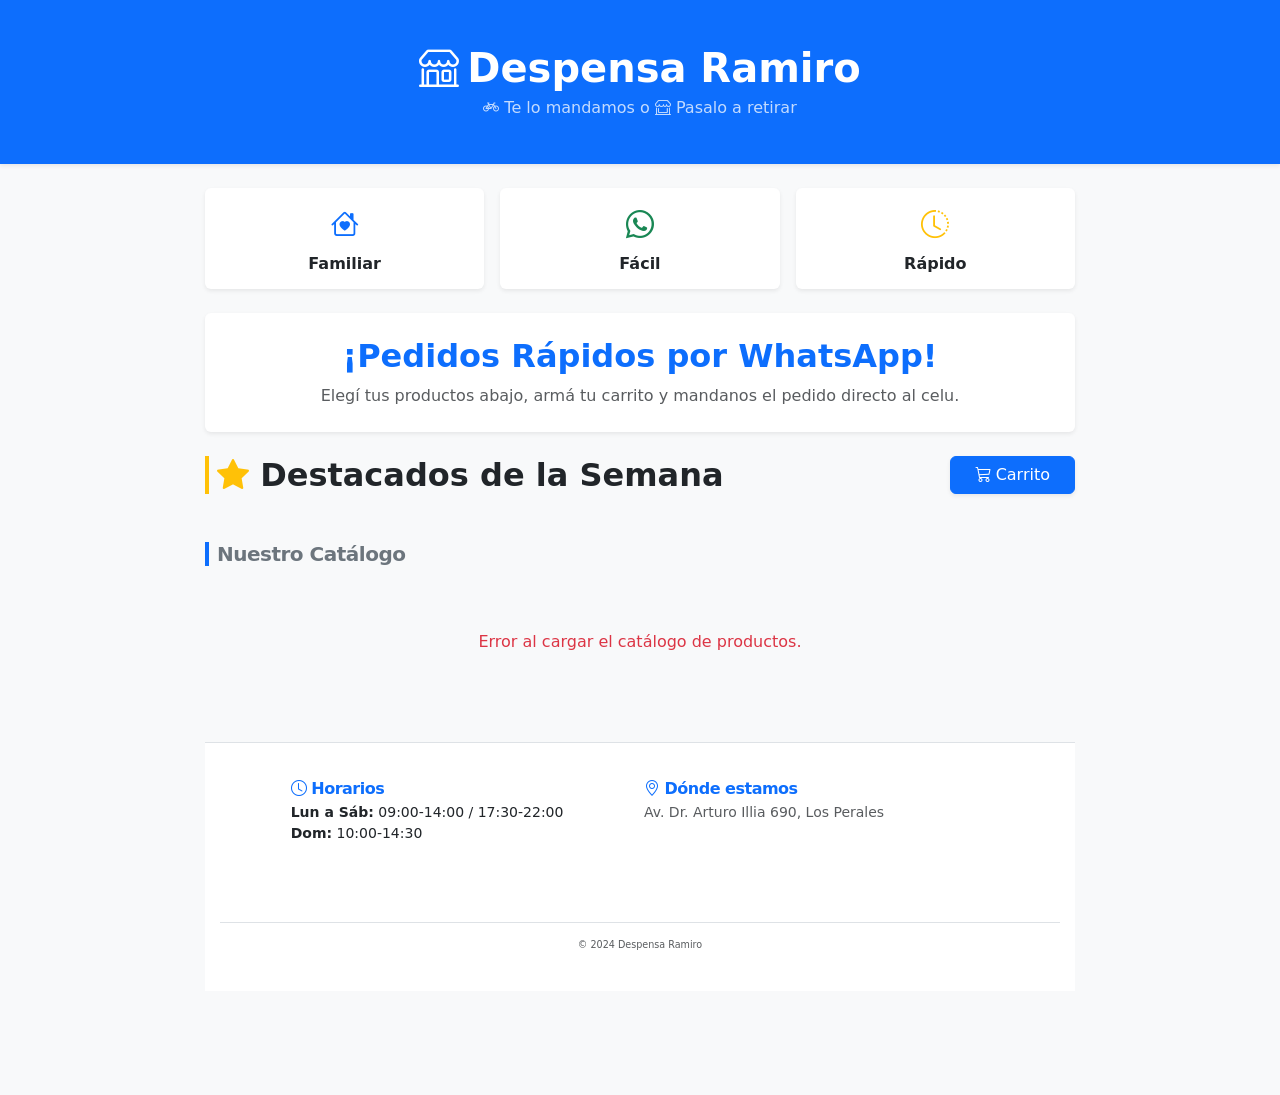
==== commit f15eadc9: "Ubicación agregada" ====
--- a/index.html
+++ b/index.html
@@ -70,22 +70,29 @@
         <div class="row g-3" id="contenedor-productos">
             </div>
 
-        <div class="row mt-5 mb-5 g-4">
-            <div class="col-md-6">
-                <div class="bg-white p-4 rounded shadow-sm h-100">
-                    <h3 class="fw-bold fs-5 mb-3 text-primary"><i class="bi bi-clock"></i> Horarios</h3>
-                    <p class="mb-1"><strong>Lunes a Sábados:</strong> 09:00 a 14:00 y 17:30 a 22:00</p>
-                    <p class="mb-0"><strong>Domingos:</strong> 10:00 a 14:30</p>
+    <!-- Footer -->
+    <footer class="bg-white border-top py-3 mt-4">
+        <div class="container">
+            <div class="row g-2 justify-content-center text-center text-md-start">
+                <div class="col-md-5">
+                    <h3 class="fw-bold fs-6 mb-1 text-primary"><i class="bi bi-clock"></i> Horarios</h3>
+                    <p class="mb-0 small"><strong>Lun a Sáb:</strong> 09:00-14:00 / 17:30-22:00</p>
+                    <p class="mb-0 small"><strong>Dom:</strong> 10:00-14:30</p>
+                </div>
+                <div class="col-md-5">
+                    <h3 class="fw-bold fs-6 mb-1 text-primary"><i class="bi bi-geo-alt"></i> Dónde estamos</h3>
+                    <p class="mb-1 small text-muted">Av. Dr. Arturo Illia 690, Los Perales</p>
+                    <iframe 
+                        src="https://www.google.com/maps/embed?pb=!1m18!1m12!1m3!1d3640.110593744859!2d-65.32739842369456!3d-24.16785388415546!2m3!1f0!2f0!3f0!3m2!1i1024!2i1024!1i768!4f13.1!3m3!1m2!1s0x941b0f22d3cc3235%3A0xacf9100542ee487d!2sDespensa%20y%20fiambreria%20RAMIRO!5e0!3m2!1ses-419!2sar!4v1780718522322!5m2!1ses-419!2sar" 
+                        class="w-100 rounded" height="80" style="border:0;" loading="lazy">
+                    </iframe>
                 </div>
             </div>
-            <div class="col-md-6">
-                <div class="bg-white p-4 rounded shadow-sm h-100">
-                    <h3 class="fw-bold fs-5 mb-3 text-primary"><i class="bi bi-geo-alt"></i> Dónde estamos</h3>
-                    <p class="mb-0 text-muted">Barrio Los Perales, San Salvador de Jujuy</p>
-                </div>
+            <div class="text-center mt-2 pt-2 border-top">
+                <small class="text-muted" style="font-size: 0.6rem;">© 2024 Despensa Ramiro</small>
             </div>
         </div>
-    </div>
+    </footer>
 
     <div class="modal fade" id="cartModal" tabindex="-1" aria-labelledby="cartModalLabel" aria-hidden="true">
         <div class="modal-dialog modal-dialog-centered">
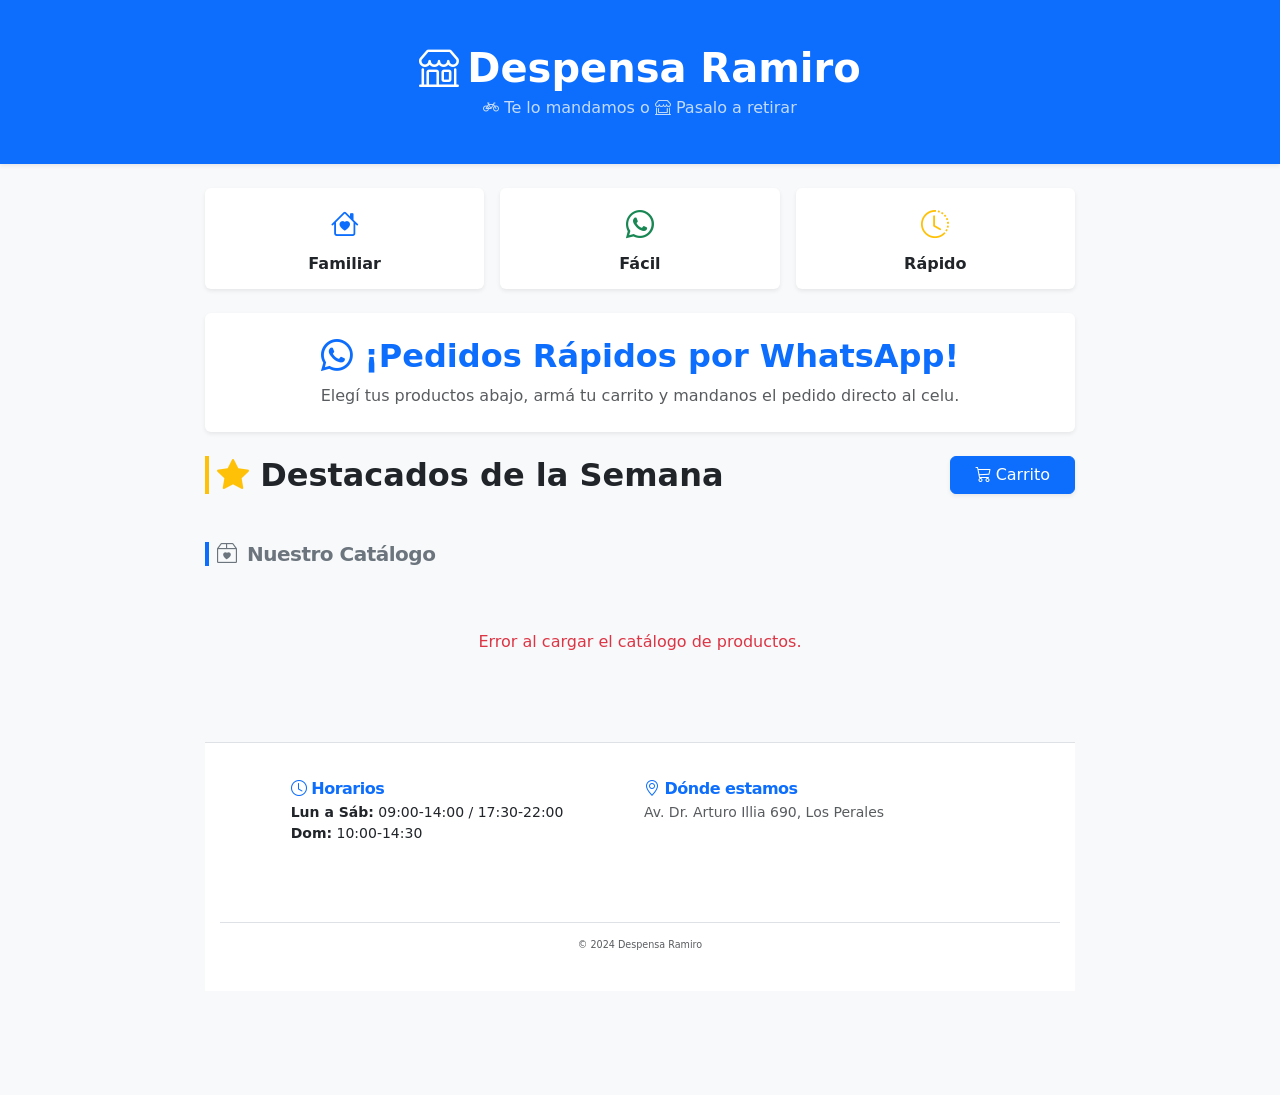
==== commit de172be1: "Icono al titulo agregado" ====
--- a/index.html
+++ b/index.html
@@ -3,7 +3,7 @@
 <head>
     <meta charset="UTF-8">
     <meta name="viewport" content="width=device-width, initial-scale=1.0">
-    <title>Despensa Ramiro - Tu Almacén de Confianza</title>
+    <title>🏪 Despensa Ramiro - Tu Almacén de Confianza</title>
     <link href="https://cdn.jsdelivr.net/npm/bootstrap@5.3.3/dist/css/bootstrap.min.css" rel="stylesheet">
     <link rel="stylesheet" href="https://cdn.jsdelivr.net/npm/bootstrap-icons@1.11.3/font/bootstrap-icons.min.css">
     <link rel="stylesheet" href="styles.css">
@@ -44,7 +44,7 @@
         </div>
 
         <div class="card border-0 shadow-sm p-4 mb-4 text-center bg-white">
-            <h2 class="text-primary fw-bold">¡Pedidos Rápidos por WhatsApp!</h2>
+            <h2 class="text-primary fw-bold"><i class="bi bi-whatsapp"></i> ¡Pedidos Rápidos por WhatsApp!</h2>
             <p class="text-muted mb-0">Elegí tus productos abajo, armá tu carrito y mandanos el pedido directo al celu.</p>
         </div>
 
@@ -64,7 +64,9 @@
             </div>
 
         <div class="d-flex justify-content-between align-items-center mb-3">
-            <h3 class="m-0 border-start border-primary border-4 ps-2 fw-bold text-secondary">Nuestro Catálogo</h3>
+            <h3 class="m-0 border-start border-primary border-4 ps-2 fw-bold text-secondary">
+                <i class="bi bi-box2-heart me-1"></i> Nuestro Catálogo
+            </h3>
         </div>
         
         <div class="row g-3" id="contenedor-productos">
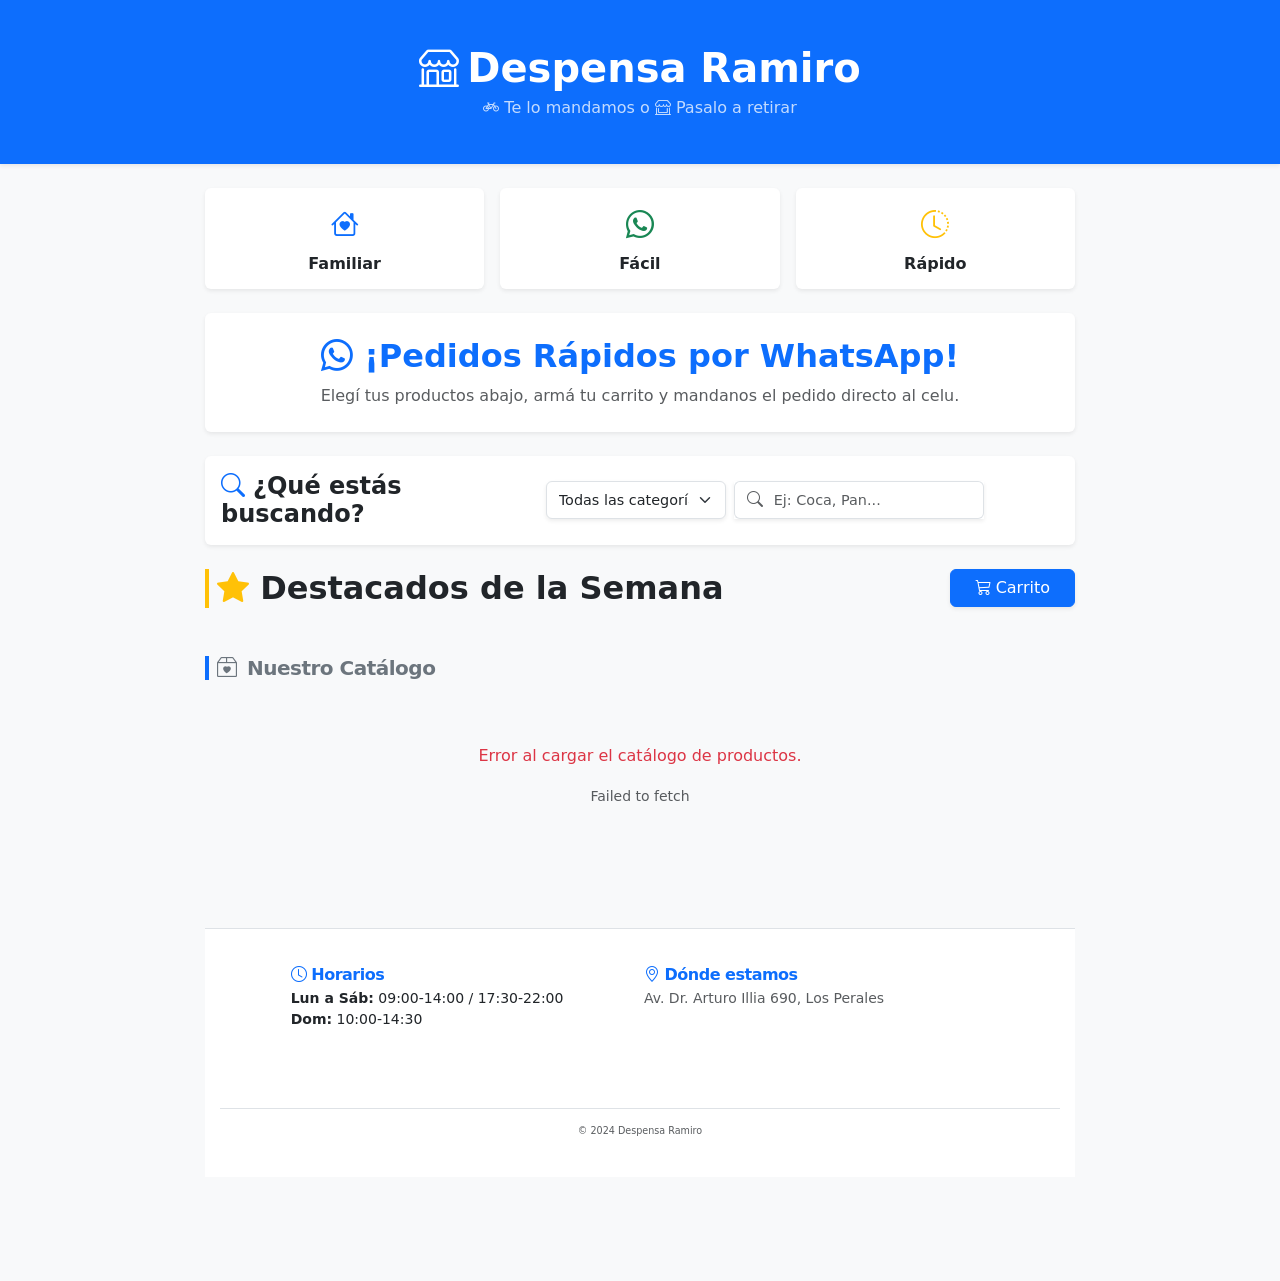
==== commit f892e864: "Agregado filtrado, sistema de busqueda, paginación, y mejoras al carrito" ====
--- a/index.html
+++ b/index.html
@@ -48,6 +48,28 @@
             <p class="text-muted mb-0">Elegí tus productos abajo, armá tu carrito y mandanos el pedido directo al celu.</p>
         </div>
 
+        <!-- Panel de Búsqueda y Filtro (Movido arriba de destacados) -->
+        <div class="card border-0 shadow-sm p-3 mb-4 bg-white">
+            <div class="d-flex flex-column flex-md-row justify-content-between align-items-center gap-3">
+                <h4 class="m-0 fw-bold text-dark d-none d-md-block">
+                    <i class="bi bi-search me-2 text-primary"></i>¿Qué estás buscando?
+                </h4>
+                
+                <div class="d-flex gap-2 w-100 w-md-auto justify-content-center">
+                    <!-- Selector de Categorías -->
+                    <select id="select-categoria" class="form-select border shadow-sm" onchange="filtrarProductos()" style="max-width: 180px; font-size: 0.9rem;">
+                        <option value="todas">Todas las categorías</option>
+                    </select>
+                    
+                    <!-- Buscador -->
+                    <div class="input-group shadow-sm" style="max-width: 250px;">
+                        <span class="input-group-text bg-white border-end-0"><i class="bi bi-search text-muted"></i></span>
+                        <input type="text" id="input-busqueda" class="form-control border-start-0 ps-0" placeholder="Ej: Coca, Pan..." oninput="filtrarProductos()" style="font-size: 0.9rem;">
+                    </div>
+                </div>
+            </div>
+        </div>
+
         <div class="d-flex justify-content-between align-items-center mb-4">
             <h2 class="m-0 border-start border-warning border-4 ps-2 fw-bold text-dark">
                 <i class="bi bi-star-fill text-warning"></i> Destacados de la Semana
@@ -63,14 +85,17 @@
         <div class="row g-4 mb-5" id="contenedor-destacados">
             </div>
 
-        <div class="d-flex justify-content-between align-items-center mb-3">
-            <h3 class="m-0 border-start border-primary border-4 ps-2 fw-bold text-secondary">
+        <div class="d-flex flex-column flex-md-row justify-content-between align-items-md-center mb-3">
+            <h3 class="m-0 border-start border-primary border-4 ps-2 fw-bold text-secondary mb-3 mb-md-0">
                 <i class="bi bi-box2-heart me-1"></i> Nuestro Catálogo
             </h3>
         </div>
         
         <div class="row g-3" id="contenedor-productos">
             </div>
+
+        <!-- Paginación -->
+        <div id="paginacion-container" class="d-flex justify-content-center mt-5 mb-3"></div>
 
     <!-- Footer -->
     <footer class="bg-white border-top py-3 mt-4">
@@ -152,6 +177,16 @@
         </div>
     </div>
 
+    <!-- Botón flotante de carrito para desktop/mobile al hacer scroll -->
+    <button id="btn-flotante-carrito" class="btn btn-primary rounded-circle shadow-lg d-none" 
+            style="position: fixed; bottom: 90px; right: 20px; width: 60px; height: 60px; z-index: 1050;"
+            data-bs-toggle="modal" data-bs-target="#cartModal">
+        <i class="bi bi-cart3 fs-3"></i>
+        <span id="cart-badge-flotante" class="position-absolute top-0 start-100 translate-middle badge rounded-pill bg-danger d-none">
+            0
+        </span>
+    </button>
+
     <script src="https://cdn.jsdelivr.net/npm/bootstrap@5.3.3/dist/js/bootstrap.bundle.min.js"></script>
     <script src="script.js"></script>
 </body>
--- a/styles.css
+++ b/styles.css
@@ -281,9 +281,54 @@
     transform: scale(1.02);
 }
 
-@media (max-width: 400px) {
-    .btn-whatsapp {
-        padding: 10px 15px;
-        font-size: 0.95rem;
+/* Botón flotante de carrito */
+#btn-flotante-carrito {
+    transition: all 0.3s cubic-bezier(0.175, 0.885, 0.32, 1.275);
+}
+
+#btn-flotante-carrito:hover {
+    transform: scale(1.1);
+}
+
+/* Paginación */
+.pagination {
+    margin-top: 2rem;
+}
+
+.page-link {
+    cursor: pointer;
+    color: var(--primary-color);
+    border: none;
+    margin: 0 5px;
+    border-radius: 8px !important;
+    font-weight: 600;
+}
+
+.page-item.active .page-link {
+    background-color: var(--primary-color);
+    color: white;
+}
+
+.search-container {
+    box-shadow: 0 2px 10px rgba(0,0,0,0.05);
+    border-radius: 10px;
+    overflow: hidden;
+}
+
+.search-container .form-control:focus {
+    box-shadow: none;
+    border-color: #dee2e6;
+}
+
+@media (max-width: 768px) {
+    #btn-flotante-carrito {
+        bottom: 100px;
+        right: 15px;
+        width: 50px;
+        height: 50px;
+    }
+    
+    #btn-flotante-carrito i {
+        font-size: 1.5rem !important;
     }
 }
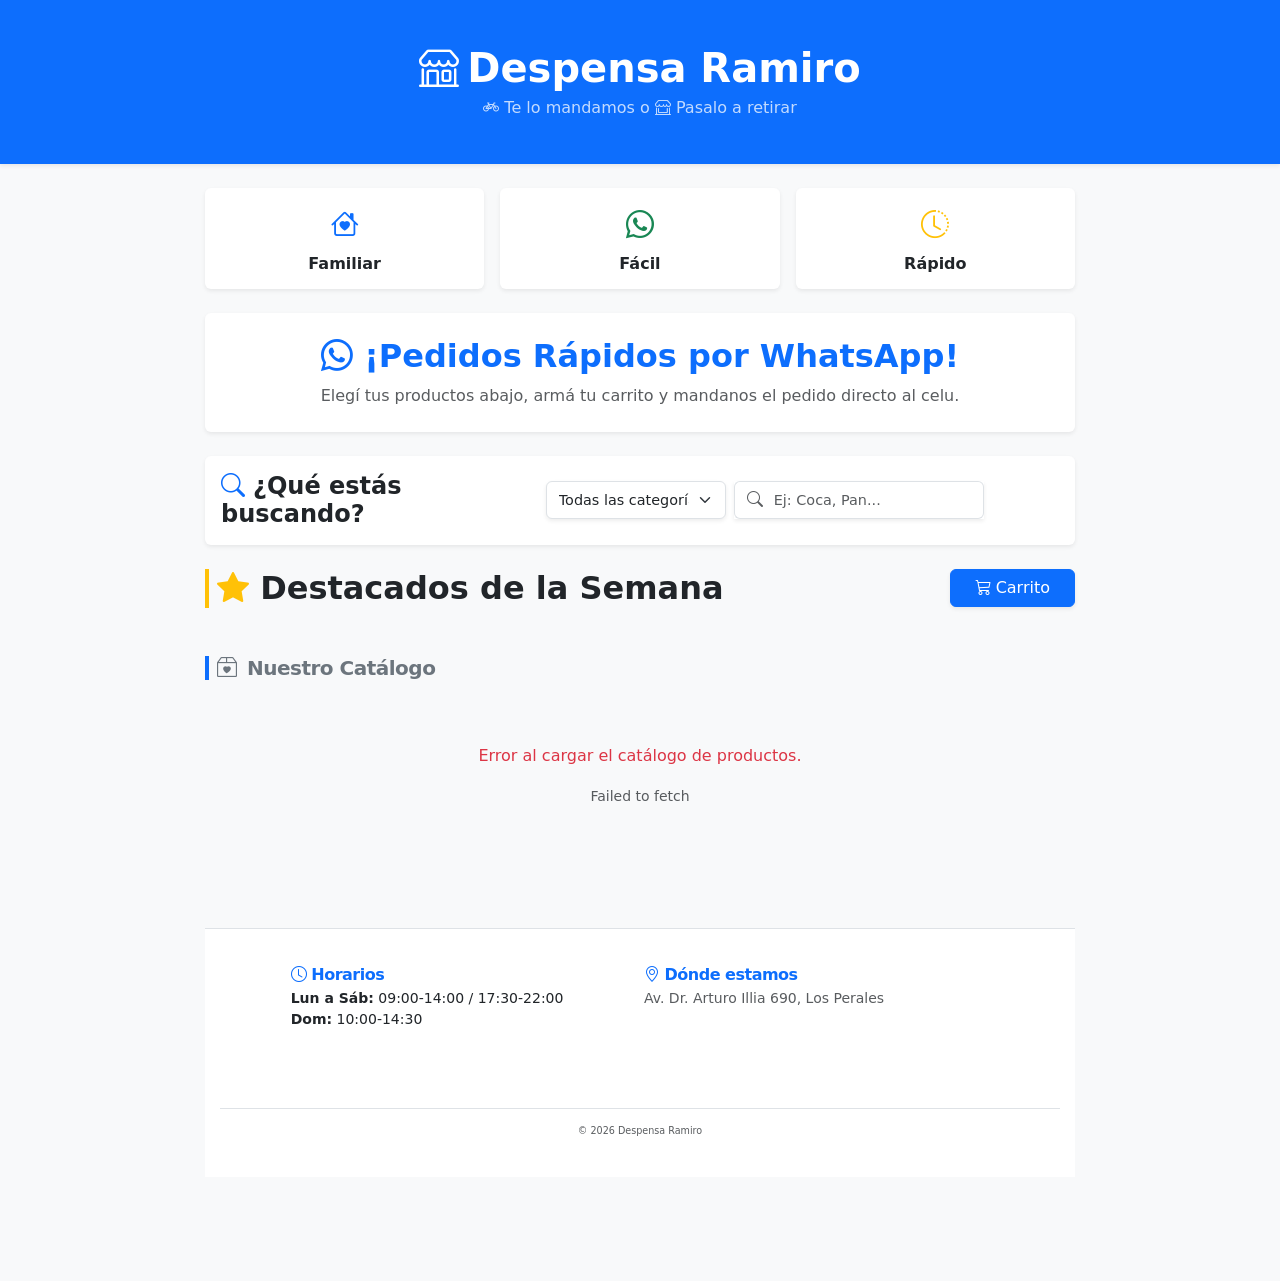
==== commit 35c82a46: "Agregado selector de cantidades" ====
--- a/index.html
+++ b/index.html
@@ -116,7 +116,7 @@
                 </div>
             </div>
             <div class="text-center mt-2 pt-2 border-top">
-                <small class="text-muted" style="font-size: 0.6rem;">© 2024 Despensa Ramiro</small>
+                <small class="text-muted" style="font-size: 0.6rem;">© 2026 Despensa Ramiro</small>
             </div>
         </div>
     </footer>
--- a/styles.css
+++ b/styles.css
@@ -288,6 +288,16 @@
 
 #btn-flotante-carrito:hover {
     transform: scale(1.1);
+}
+
+/* Botones de cantidad en las tarjetas */
+.btn-link:focus {
+    box-shadow: none !important;
+}
+
+.btn-link:hover {
+    transform: scale(1.2);
+    transition: transform 0.2s;
 }
 
 /* Paginación */
